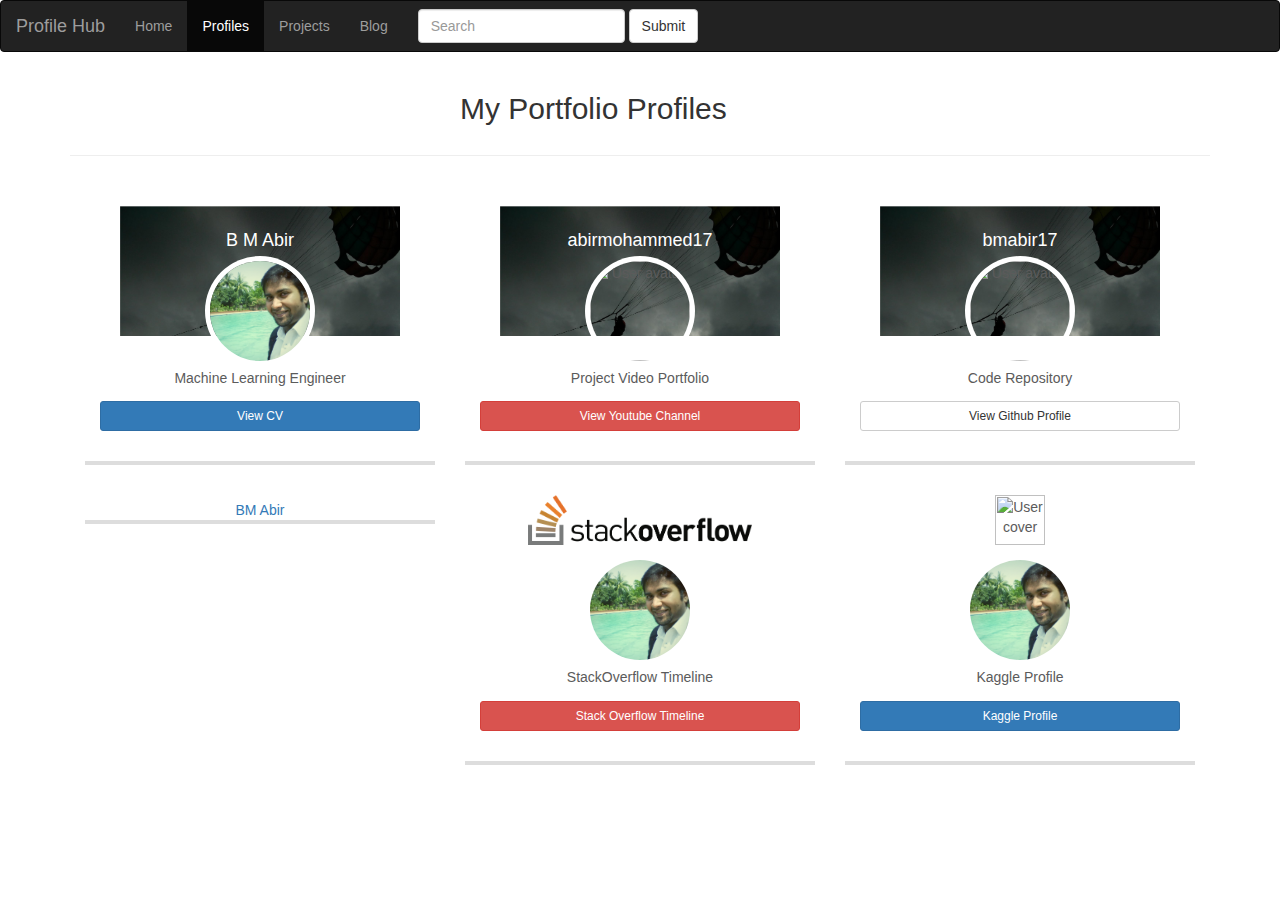
==== index.html @ ddd1d52f "Update index.html" ====
<html>
    <head>
        <link rel="stylesheet" type="text/css" href="avaterBox.css">
        <link href="https://maxcdn.bootstrapcdn.com/bootstrap/3.3.7/css/bootstrap.min.css" rel="stylesheet" integrity="sha384-BVYiiSIFeK1dGmJRAkycuHAHRg32OmUcww7on3RYdg4Va+PmSTsz/K68vbdEjh4u" crossorigin="anonymous">
        <script
          src="https://code.jquery.com/jquery-3.2.1.min.js"
          integrity="sha256-hwg4gsxgFZhOsEEamdOYGBf13FyQuiTwlAQgxVSNgt4="
          crossorigin="anonymous"></script>
        <script src="https://maxcdn.bootstrapcdn.com/bootstrap/3.3.7/js/bootstrap.min.js" integrity="sha384-Tc5IQib027qvyjSMfHjOMaLkfuWVxZxUPnCJA7l2mCWNIpG9mGCD8wGNIcPD7Txa" crossorigin="anonymous"></script>
        <script type="text/javascript" src="https://platform.linkedin.com/badges/js/profile.js" async defer></script>
    </head>
    <body>
        <nav class="navbar navbar-inverse">
          <div class="container-fluid">
            <div class="navbar-header">
              <a class="navbar-brand" href="#">Profile Hub</a>
            </div>
            <ul class="nav navbar-nav">
              <li><a href="/index.html">Home</a></li>
              <li class="active"><a href="/index.html">Profiles</a></li>
              <li><a href="/projects/index.html">Projects</a></li>
              <!-- <li><a href="http://cv.bdwebhub.com/tutorials">Tutorials</a></li> -->
              <li><a href="/blog/index.html">Blog</a></li>
            </ul>
            <form class="navbar-form navbar-left">
              <div class="form-group">
                <input type="text" class="form-control" placeholder="Search">
              </div>
              <button type="submit" class="btn btn-default">Submit</button>
            </form>
          </div>
        </nav>
        <div class="container bootstrap snippet">
            <div class="row">
                <div class="col-md-4">
                </div>
                <div class="col-md-4">
                    <h2>My Portfolio Profiles</h2>
                </div>
                <div class="col-md-4"> 
                </div>
            </div>
            <hr>
            <br>
            <div class="col-sm-4">
            	<!-- Begin user profile -->
            	<div class="box-info text-center user-profile-2">
            		<div class="header-cover">
            			<img src="people/abir/avater_background.jpg" height="161" widht="313" alt="User cover">
            		</div>
            		<div class="user-profile-inner">
            			<h4 class="white">B M Abir</h4>
            			<img src="people/abir/myPic.jpg" class="img-circle profile-avatar" alt="User avatar">
            			<h5>Machine Learning Engineer</h5>
            			<!-- User button -->
            			<div class="user-button">
            				<div class="row">
            					<div class="col-md-12">
            						<a type="button" href="people/abir/index.html" role="button" class="btn btn-primary btn-sm btn-block"><i class="fa fa-envelope"></i> View CV</a>
            					</div>
            				</div>
            			</div>
            		</div>
            	</div>
            </div> 
            <div class="col-sm-4">
            	<!-- Begin user profile -->
            	<div class="box-info text-center user-profile-2">
            		<div class="header-cover">
            			<img src="people/abir/avater_background.jpg" height="161" widht="313" alt="User cover">
            		</div>
            		<div class="user-profile-inner">
            			<h4 class="white">abirmohammed17</h4>
            			<img src="https://yt3.ggpht.com/a-/AAuE7mAYRxrsrxG1g3S0TOVea2o3afyVPXvSS82OmydqlIY=s88-c-k-c0xffffffff-no-rj-mo" class="img-circle profile-avatar" alt="User avatar">
            			<h5>Project Video Portfolio</h5>
            			<!-- User button -->
            			<div class="user-button">
            				<div class="row">
            					<div class="col-md-12">
            						<a type="button" href="https://www.youtube.com/c/abirmohammed17" role="button" class="btn btn-danger btn-sm btn-block"><i class="fa fa-envelope"></i> View Youtube Channel</a>
                                </div>
            				</div>
            			</div>
            		</div>
            	</div>
            </div> 
            <div class="col-sm-4">
            	<!-- Begin user profile -->
            	<div class="box-info text-center user-profile-2">
            		<div class="header-cover">
            			<img src="people/abir/avater_background.jpg" height="161" widht="313" alt="User cover">
            		</div>
            		<div class="user-profile-inner">
            			<h4 class="white">bmabir17</h4>
            			<img src="https://avatars0.githubusercontent.com/u/5344072?s=460&v=4" class="img-circle profile-avatar" alt="User avatar">
            			<h5>Code Repository</h5>
            			<!-- User button -->
            			<div class="user-button">
            				<div class="row">
            					<div class="col-md-12">
            						<a type="button" href="https://github.com/bmabir17" role="button" class="btn btn-default btn-sm btn-block"><i class="fa fa-envelope"></i> View Github Profile</a>
            					</div>
            				</div>
            			</div>
            		</div>
            	</div>
            </div>
            <div class="col-sm-4">
<!--                 <div style="border-bottom:4px solid #DDDDDD;padding-top: 10px;" class=" text-center LI-profile-badge"  data-version="v1" data-size="medium" data-locale="en_US" 
                     data-type="vertical" data-theme="light" data-vanity="bmabir17">
                    <a class="LI-simple-link" href='https://bd.linkedin.com/in/bmabir17?trk=profile-badge'>BM Abir</a>
                </div> -->
                <div style="border-bottom:4px solid #DDDDDD;padding-top: 15px;" class="text-center LI-profile-badge"  data-version="v1" data-size="large" data-locale="en_US" 
                     data-type="horizontal" data-theme="light" data-vanity="bmabir17">
                    <a class="LI-simple-link" href='https://bd.linkedin.com/in/bmabir17?trk=profile-badge'>BM Abir</a>
                </div>
            </div> 
            <div class="col-sm-4">
            	<div class="box-info text-center user-profile-2">
            		<div class="header-cover">
            			<img src="stack-overflow.png" height="50" widht="80" alt="User cover">
            		</div>
            		<div class="user-profile-inner">
            			<h4 class="white"></h4>
                        <br/>
                        <br/>
            			<img src="people/abir/myPic.jpg" class="img-circle profile-avatar" alt="User avatar">
            			<h5>StackOverflow Timeline</h5>
            			<div class="user-button">
            				<div class="row">
            					<div class="col-md-12">
            						<a type="button" href="https://stackoverflow.com/story/bmabir17" role="button" class="btn btn-danger btn-sm btn-block"><i class="fa fa-envelope"></i> Stack Overflow Timeline</a>
            					</div>
            				</div>
            			</div>
            		</div>
            	</div>
            </div> 
            <div class="col-sm-4">
            	<div class="box-info text-center user-profile-2">
            		<div class="header-cover">
            			<img src="https://www.kaggle.com/static/images/site-logo.png" height="50" widht="80" alt="User cover">
            		</div>
            		<div class="user-profile-inner">
            			<h4 class="white"></h4>
                        <br/>
                        <br/>
            			<img src="people/abir/myPic.jpg" class="img-circle profile-avatar" alt="User avatar">
            			<h5>Kaggle Profile</h5>
            			<div class="user-button">
            				<div class="row">
            					<div class="col-md-12">
            						<a type="button" href="https://www.kaggle.com/bmabir17" role="button" class="btn btn-primary btn-sm btn-block"><i class="fa fa-envelope"></i> Kaggle Profile </a>
            					</div>
            				</div>
            			</div>
            		</div>
            	</div>
            </div>   
        </div>
    </body>
</html>
---- avaterBox.css ----
body{
 background:#EEEEEE;    
}
.user-profile-2 {
    text-align: center;
    position: relative;
    margin-top:10px;
}

.box-info {
    position: relative;
    padding: 15px;
    background: #fff;
    color: #5b5b5b;
    margin-bottom: 20px;
    -webkit-transition: All 0.4s ease;
    -moz-transition: All 0.4s ease;
    -o-transition: All 0.4s ease;
    border-bottom:4px solid #DDDDDD;
}

.user-profile-2 .header-cover {
    position: absolute;
    left: 0;
    top: 0;
    right: 0;
    height: 130px;
    overflow: hidden;
    z-index: 1;
}

.user-profile-2 .user-profile-inner {
    z-index: 2;
    position: relative;
}

.user-profile-2 .user-profile-inner h4.white {
    color: #fff;
}

.user-profile-2 .user-profile-inner img.profile-avatar {
    box-shadow: 0 0 0 5px rgba(255,255,255,1);
    -moz-box-shadow: 0 0 0 5px rgba(255,255,255,1);
    -webkit-box-shadow: 0 0 0 5px rgba(255,255,255,1);
    border: none;
    width:100px;
    height:100px;
}

.user-button {
    margin: 15px 0;
}
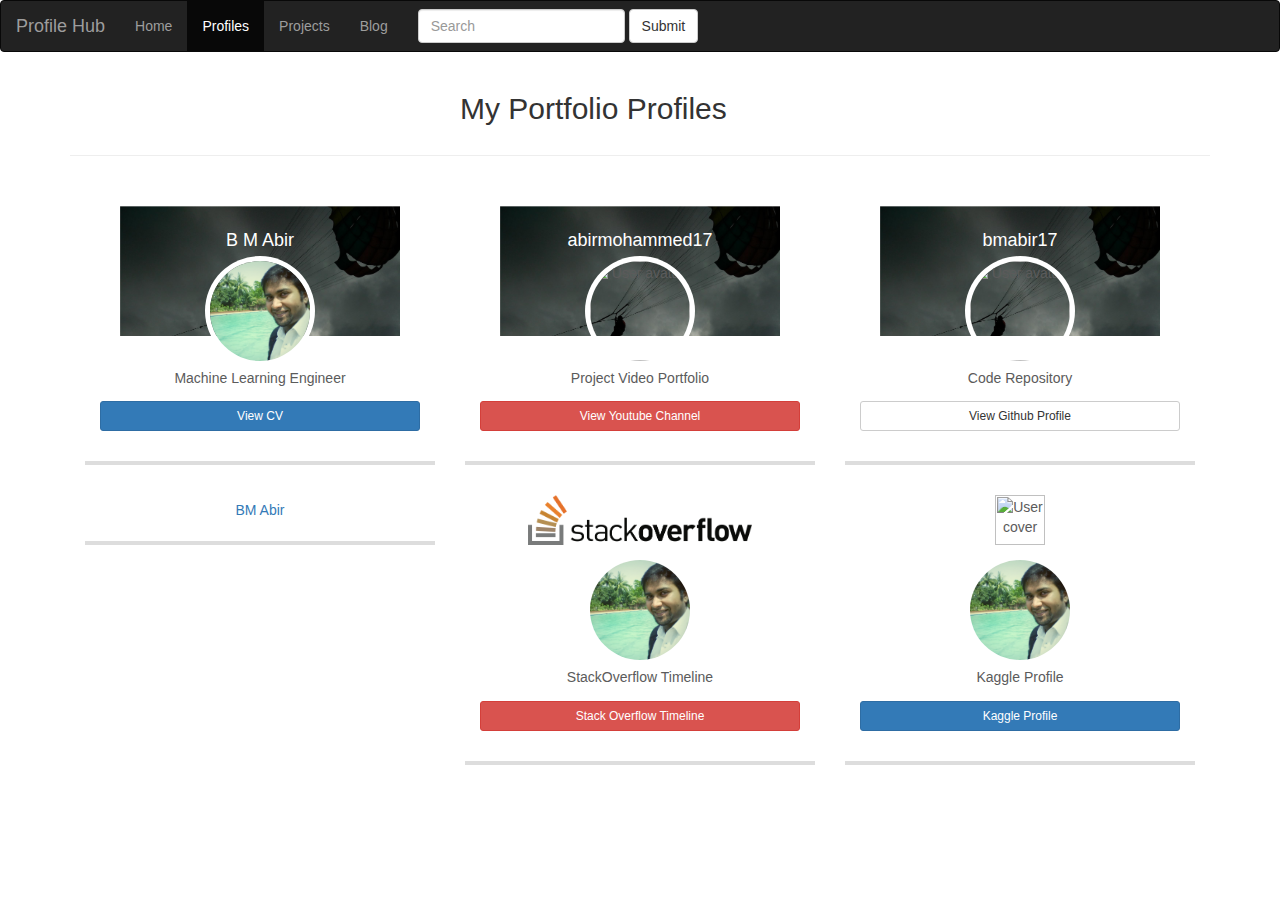
==== commit 1019118d: "Update index.html" ====
--- a/index.html
+++ b/index.html
@@ -110,7 +110,7 @@
                      data-type="vertical" data-theme="light" data-vanity="bmabir17">
                     <a class="LI-simple-link" href='https://bd.linkedin.com/in/bmabir17?trk=profile-badge'>BM Abir</a>
                 </div> -->
-                <div style="border-bottom:4px solid #DDDDDD;padding-top: 15px;" class="text-center LI-profile-badge"  data-version="v1" data-size="large" data-locale="en_US" 
+                <div style="border-bottom:4px solid #DDDDDD;padding-top: 15px;padding-bottom: 21px;" class="text-center LI-profile-badge"  data-version="v1" data-size="large" data-locale="en_US" 
                      data-type="horizontal" data-theme="light" data-vanity="bmabir17">
                     <a class="LI-simple-link" href='https://bd.linkedin.com/in/bmabir17?trk=profile-badge'>BM Abir</a>
                 </div>
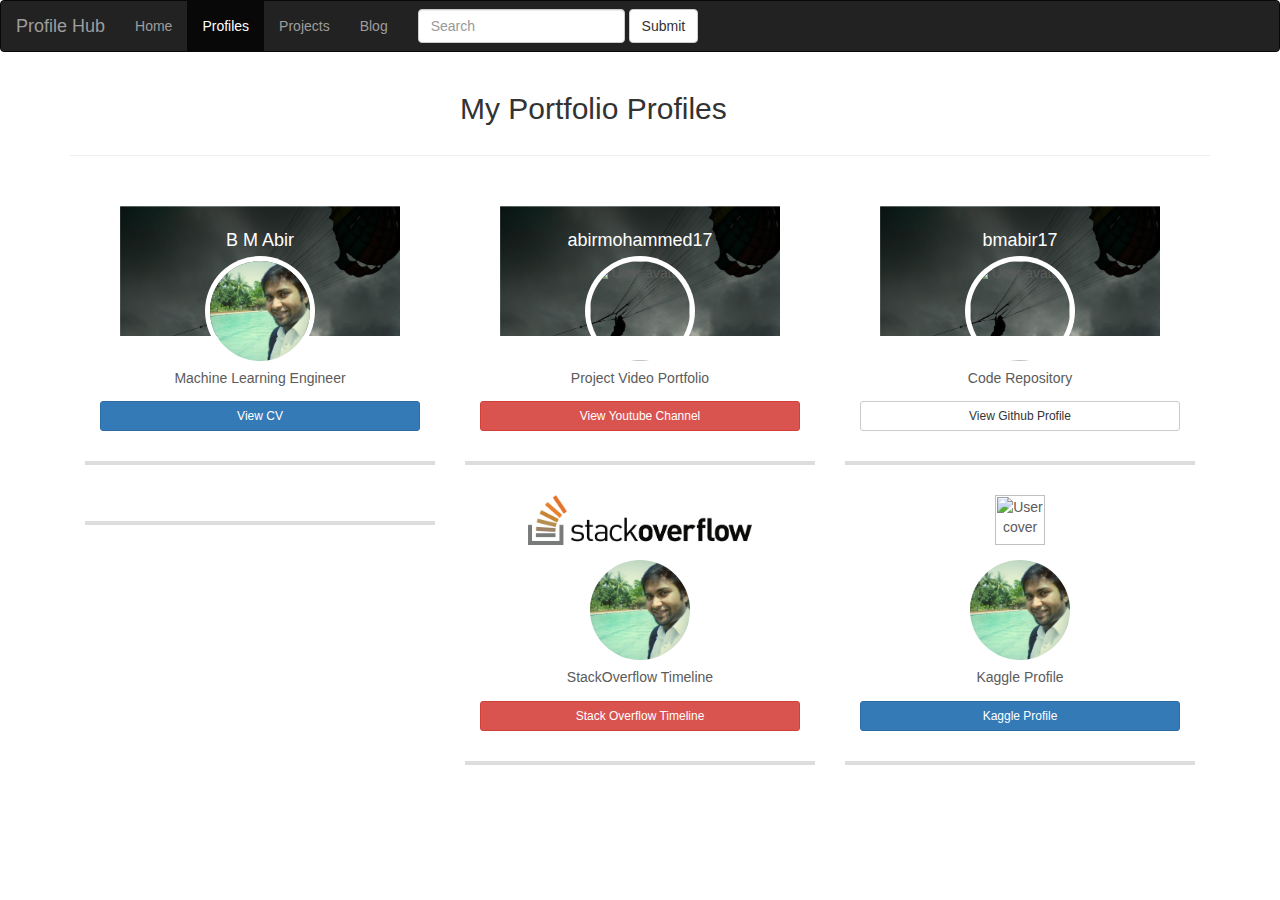
==== commit 4866773a: "linkedin profile update" ====
--- a/index.html
+++ b/index.html
@@ -112,7 +112,7 @@
                 </div> -->
                 <div style="border-bottom:4px solid #DDDDDD;padding-top: 15px;padding-bottom: 21px;" class="text-center LI-profile-badge"  data-version="v1" data-size="large" data-locale="en_US" 
                      data-type="horizontal" data-theme="light" data-vanity="bmabir17">
-                    <a class="LI-simple-link" href='https://bd.linkedin.com/in/bmabir17?trk=profile-badge'>BM Abir</a>
+                    <a class="LI-simple-link" href='https://bd.linkedin.com/in/bmabir17?trk=profile-badge'></a>
                 </div>
             </div> 
             <div class="col-sm-4">
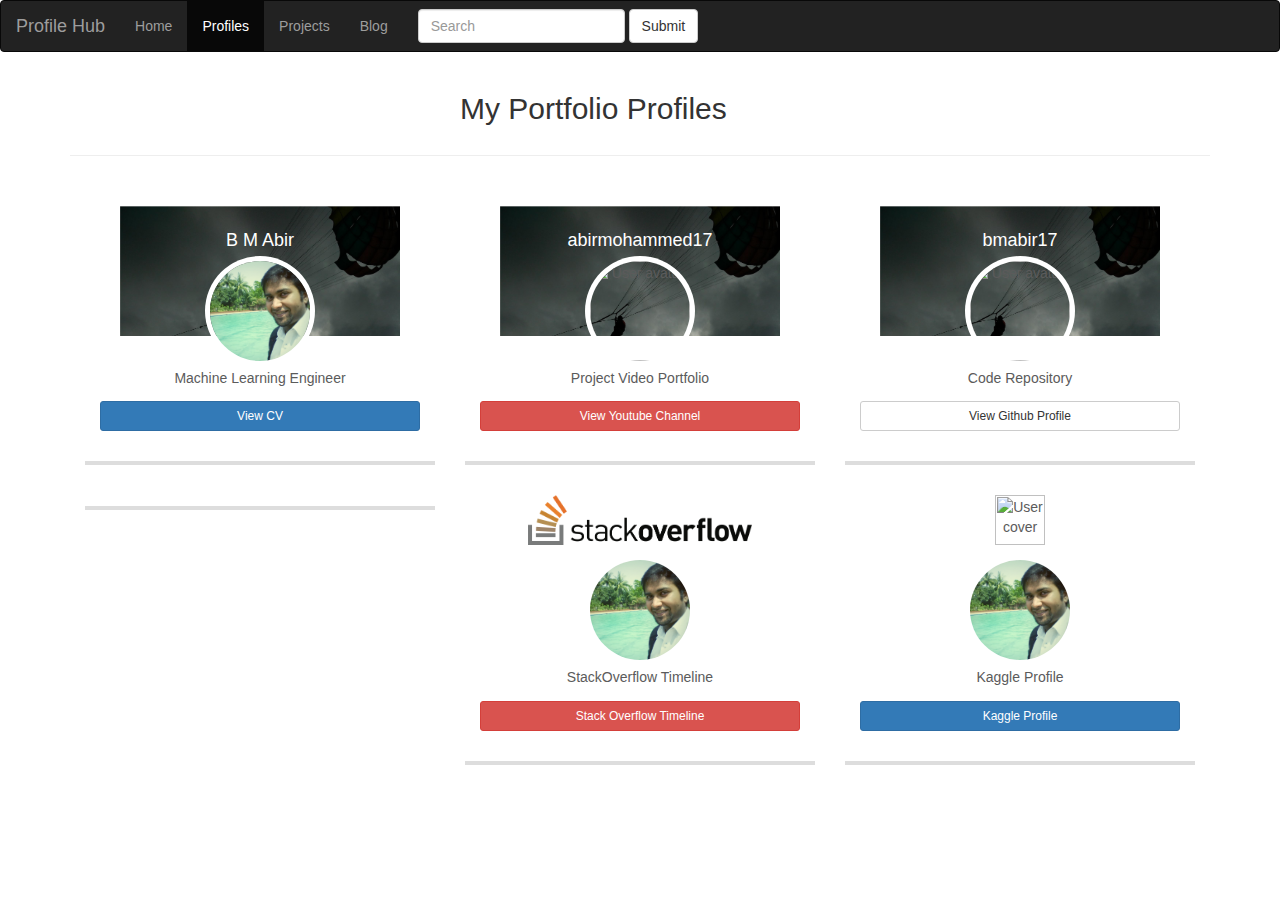
==== commit b155af5a: "style correction" ====
--- a/index.html
+++ b/index.html
@@ -56,7 +56,7 @@
             			<div class="user-button">
             				<div class="row">
             					<div class="col-md-12">
-            						<a type="button" href="people/abir/index.html" role="button" class="btn btn-primary btn-sm btn-block"><i class="fa fa-envelope"></i> View CV</a>
+            						<a type="button" href="people/abir/index.html" role="button" class="btn btn-primary btn-sm btn-block" style="color:#fff"><i class="fa fa-envelope"></i> View CV</a>
             					</div>
             				</div>
             			</div>
@@ -110,7 +110,7 @@
                      data-type="vertical" data-theme="light" data-vanity="bmabir17">
                     <a class="LI-simple-link" href='https://bd.linkedin.com/in/bmabir17?trk=profile-badge'>BM Abir</a>
                 </div> -->
-                <div style="border-bottom:4px solid #DDDDDD;padding-top: 15px;padding-bottom: 21px;" class="text-center LI-profile-badge"  data-version="v1" data-size="large" data-locale="en_US" 
+                <div style="border-bottom:4px solid #DDDDDD;padding-top: 0px;padding-bottom: 21px;" class="text-center LI-profile-badge"  data-version="v1" data-size="large" data-locale="en_US" 
                      data-type="horizontal" data-theme="light" data-vanity="bmabir17">
                     <a class="LI-simple-link" href='https://bd.linkedin.com/in/bmabir17?trk=profile-badge'></a>
                 </div>
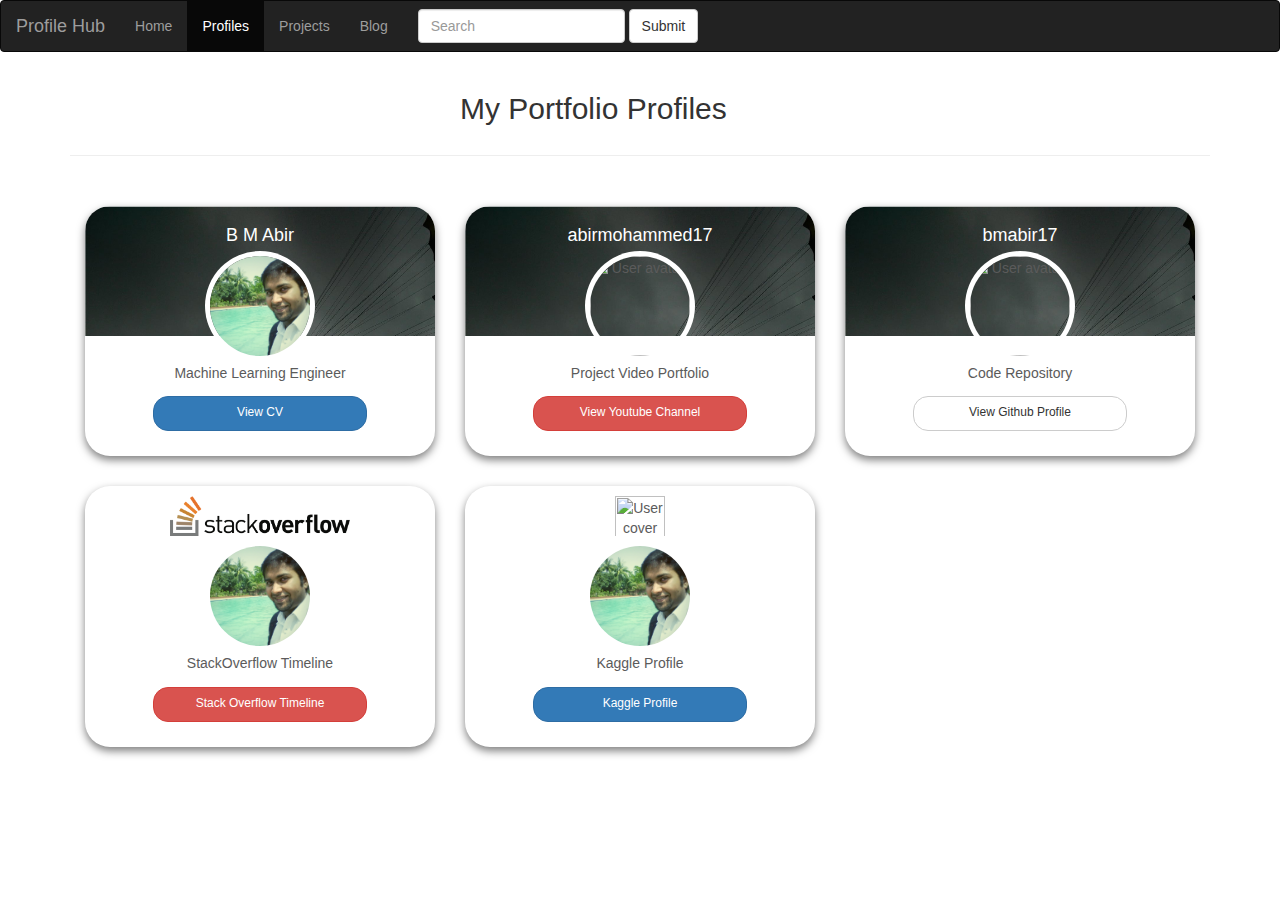
==== commit 4d6fda25: "hover shadow added , box rounded" ====
--- a/index.html
+++ b/index.html
@@ -46,7 +46,7 @@
             	<!-- Begin user profile -->
             	<div class="box-info text-center user-profile-2">
             		<div class="header-cover">
-            			<img src="people/abir/avater_background.jpg" height="161" widht="313" alt="User cover">
+            			<img src="people/abir/avater_background.jpg" height="200%" widht="50%" alt="User cover">
             		</div>
             		<div class="user-profile-inner">
             			<h4 class="white">B M Abir</h4>
@@ -55,8 +55,8 @@
             			<!-- User button -->
             			<div class="user-button">
             				<div class="row">
-            					<div class="col-md-12">
-            						<a type="button" href="people/abir/index.html" role="button" class="btn btn-primary btn-sm btn-block" style="color:#fff"><i class="fa fa-envelope"></i> View CV</a>
+            					<div class="col-md-12 ">
+            						<a  type="button" href="people/abir/index.html" role="button" class=" btn btn-primary  btn-circle btn-sm" style="color:#fff"><i class="fa fa-envelope"></i> View CV</a>
             					</div>
             				</div>
             			</div>
@@ -67,7 +67,7 @@
             	<!-- Begin user profile -->
             	<div class="box-info text-center user-profile-2">
             		<div class="header-cover">
-            			<img src="people/abir/avater_background.jpg" height="161" widht="313" alt="User cover">
+            			<img src="people/abir/avater_background.jpg" height="200%" widht="50%" alt="User cover">
             		</div>
             		<div class="user-profile-inner">
             			<h4 class="white">abirmohammed17</h4>
@@ -77,7 +77,7 @@
             			<div class="user-button">
             				<div class="row">
             					<div class="col-md-12">
-            						<a type="button" href="https://www.youtube.com/c/abirmohammed17" role="button" class="btn btn-danger btn-sm btn-block"><i class="fa fa-envelope"></i> View Youtube Channel</a>
+            						<a type="button" href="https://www.youtube.com/c/abirmohammed17" role="button" class="btn btn-danger btn-circle btn-sm"><i class="fa fa-envelope"></i> View Youtube Channel</a>
                                 </div>
             				</div>
             			</div>
@@ -88,7 +88,7 @@
             	<!-- Begin user profile -->
             	<div class="box-info text-center user-profile-2">
             		<div class="header-cover">
-            			<img src="people/abir/avater_background.jpg" height="161" widht="313" alt="User cover">
+            			<img src="people/abir/avater_background.jpg" height="200%" widht="50%" alt="User cover">
             		</div>
             		<div class="user-profile-inner">
             			<h4 class="white">bmabir17</h4>
@@ -98,27 +98,18 @@
             			<div class="user-button">
             				<div class="row">
             					<div class="col-md-12">
-            						<a type="button" href="https://github.com/bmabir17" role="button" class="btn btn-default btn-sm btn-block"><i class="fa fa-envelope"></i> View Github Profile</a>
+            						<a type="button" href="https://github.com/bmabir17" role="button" class="btn btn-default btn-circle btn-sm"><i class="fa fa-envelope"></i> View Github Profile</a>
             					</div>
             				</div>
             			</div>
             		</div>
             	</div>
             </div>
-            <div class="col-sm-4">
-<!--                 <div style="border-bottom:4px solid #DDDDDD;padding-top: 10px;" class=" text-center LI-profile-badge"  data-version="v1" data-size="medium" data-locale="en_US" 
-                     data-type="vertical" data-theme="light" data-vanity="bmabir17">
-                    <a class="LI-simple-link" href='https://bd.linkedin.com/in/bmabir17?trk=profile-badge'>BM Abir</a>
-                </div> -->
-                <div style="border-bottom:4px solid #DDDDDD;padding-top: 0px;padding-bottom: 21px;" class="text-center LI-profile-badge"  data-version="v1" data-size="large" data-locale="en_US" 
-                     data-type="horizontal" data-theme="light" data-vanity="bmabir17">
-                    <a class="LI-simple-link" href='https://bd.linkedin.com/in/bmabir17?trk=profile-badge'></a>
-                </div>
-            </div> 
+            
             <div class="col-sm-4">
             	<div class="box-info text-center user-profile-2">
             		<div class="header-cover">
-            			<img src="stack-overflow.png" height="50" widht="80" alt="User cover">
+            			<img src="stack-overflow.png" style="padding-top:10px" height="50" widht="80" alt="User cover">
             		</div>
             		<div class="user-profile-inner">
             			<h4 class="white"></h4>
@@ -129,7 +120,7 @@
             			<div class="user-button">
             				<div class="row">
             					<div class="col-md-12">
-            						<a type="button" href="https://stackoverflow.com/story/bmabir17" role="button" class="btn btn-danger btn-sm btn-block"><i class="fa fa-envelope"></i> Stack Overflow Timeline</a>
+            						<a type="button" href="https://stackoverflow.com/story/bmabir17" role="button" class="btn btn-danger btn-circle btn-sm"><i class="fa fa-envelope"></i> Stack Overflow Timeline</a>
             					</div>
             				</div>
             			</div>
@@ -139,7 +130,7 @@
             <div class="col-sm-4">
             	<div class="box-info text-center user-profile-2">
             		<div class="header-cover">
-            			<img src="https://www.kaggle.com/static/images/site-logo.png" height="50" widht="80" alt="User cover">
+            			<img src="https://www.kaggle.com/static/images/site-logo.png" style="padding-top:10px" height="50" widht="80" alt="User cover">
             		</div>
             		<div class="user-profile-inner">
             			<h4 class="white"></h4>
@@ -150,13 +141,23 @@
             			<div class="user-button">
             				<div class="row">
             					<div class="col-md-12">
-            						<a type="button" href="https://www.kaggle.com/bmabir17" role="button" class="btn btn-primary btn-sm btn-block"><i class="fa fa-envelope"></i> Kaggle Profile </a>
+            						<a type="button" href="https://www.kaggle.com/bmabir17" role="button" class="btn btn-primary btn-circle btn-sm"><i class="fa fa-envelope"></i> Kaggle Profile </a>
             					</div>
             				</div>
             			</div>
             		</div>
             	</div>
-            </div>   
+            </div>
+			<div class="col-sm-4" style="margin:auto;">
+				<!--                 <div style="border-bottom:4px solid #DDDDDD;padding-top: 10px;" class=" text-center LI-profile-badge"  data-version="v1" data-size="medium" data-locale="en_US" 
+									 data-type="vertical" data-theme="light" data-vanity="bmabir17">
+									<a class="LI-simple-link" href='https://bd.linkedin.com/in/bmabir17?trk=profile-badge'>BM Abir</a>
+								</div> -->
+				<div style="padding-top: 5px;padding-bottom: 21px;" class="text-center LI-profile-badge"  data-version="v1" data-size="large" data-locale="en_US" 
+						data-type="horizontal" data-theme="light" data-vanity="bmabir17">
+					<a class="LI-simple-link" href='https://bd.linkedin.com/in/bmabir17?trk=profile-badge'></a>
+				</div>
+			</div>    
         </div>
     </body>
 </html>
--- a/avaterBox.css
+++ b/avaterBox.css
@@ -9,14 +9,18 @@
 
 .box-info {
     position: relative;
-    padding: 15px;
+    padding: 10px;
     background: #fff;
     color: #5b5b5b;
     margin-bottom: 20px;
     -webkit-transition: All 0.4s ease;
     -moz-transition: All 0.4s ease;
     -o-transition: All 0.4s ease;
-    border-bottom:4px solid #DDDDDD;
+    box-shadow: 0 4px 8px 0 rgba(0,0,0,0.5);
+    border-radius: 25px;
+}
+.box-info:hover{
+    box-shadow: 0 8px 16px 0 rgba(0,0,0,0.7);
 }
 
 .user-profile-2 .header-cover {
@@ -27,6 +31,8 @@
     height: 130px;
     overflow: hidden;
     z-index: 1;
+    border-top-left-radius: 25px;
+    border-top-right-radius: 25px;
 }
 
 .user-profile-2 .user-profile-inner {
@@ -49,4 +55,13 @@
 
 .user-button {
     margin: 15px 0;
+}
+
+.btn-circle.btn-sm {
+    width: 65%;
+    height: 35px;
+    padding: 6px 0px;
+    border-radius: 15px;
+    font-size: 12px;
+    text-align: center;
 }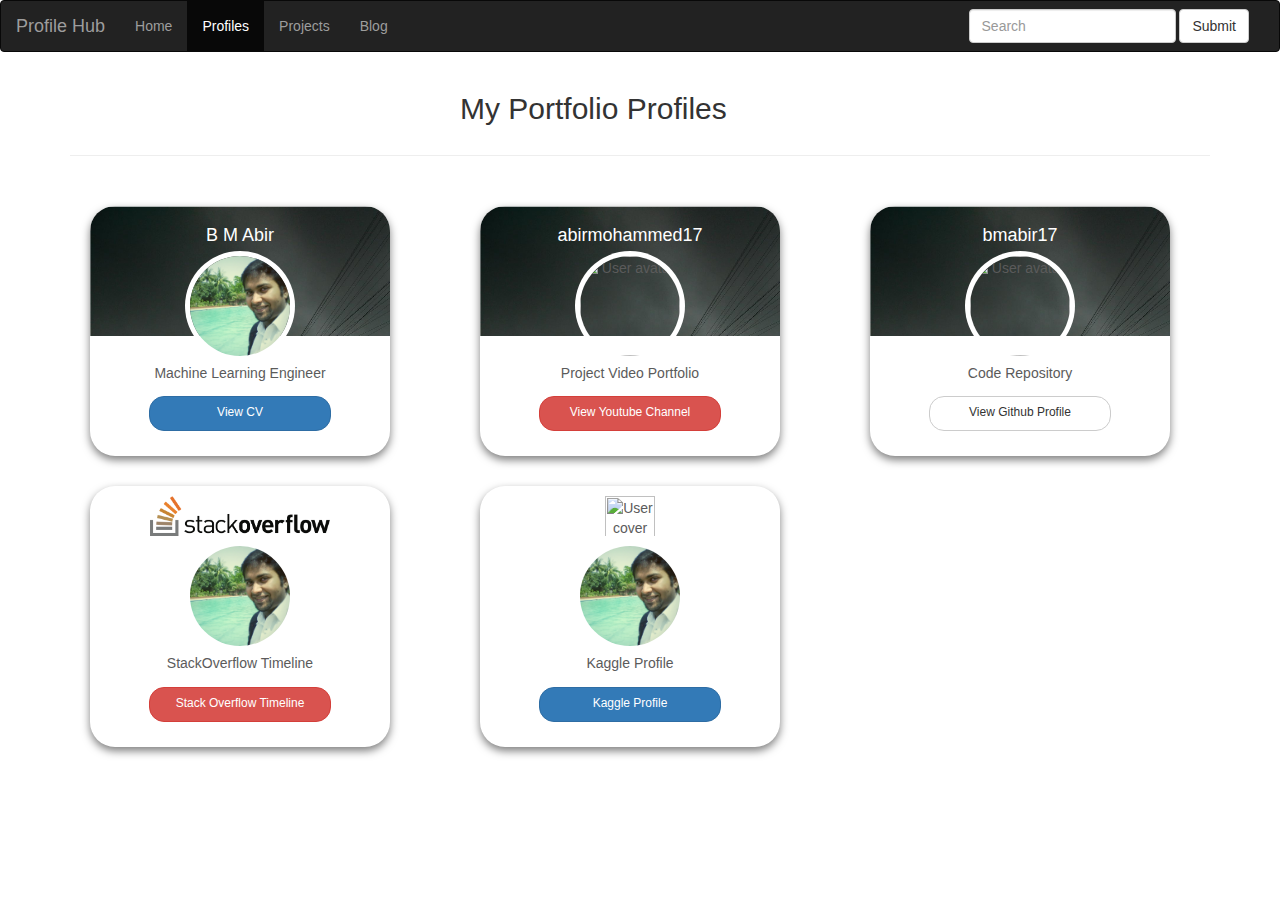
==== commit 8f1add6e: "Mobile View optimization" ====
--- a/index.html
+++ b/index.html
@@ -1,34 +1,49 @@
 <html>
     <head>
-        <link rel="stylesheet" type="text/css" href="avaterBox.css">
+		<link rel="stylesheet" type="text/css" href="avaterBox.css">
         <link href="https://maxcdn.bootstrapcdn.com/bootstrap/3.3.7/css/bootstrap.min.css" rel="stylesheet" integrity="sha384-BVYiiSIFeK1dGmJRAkycuHAHRg32OmUcww7on3RYdg4Va+PmSTsz/K68vbdEjh4u" crossorigin="anonymous">
-        <script
+        <!-- Optional theme -->
+    	<link rel="stylesheet" href="https://maxcdn.bootstrapcdn.com/bootstrap/3.3.7/css/bootstrap-theme.min.css" integrity="sha384-rHyoN1iRsVXV4nD0JutlnGaslCJuC7uwjduW9SVrLvRYooPp2bWYgmgJQIXwl/Sp" crossorigin="anonymous">
+		<script src="https://ajax.googleapis.com/ajax/libs/jquery/3.1.1/jquery.min.js"></script>
+		<!-- Latest compiled and minified JavaScript -->
+		<script src="https://maxcdn.bootstrapcdn.com/bootstrap/3.3.7/js/bootstrap.min.js" integrity="sha384-Tc5IQib027qvyjSMfHjOMaLkfuWVxZxUPnCJA7l2mCWNIpG9mGCD8wGNIcPD7Txa" crossorigin="anonymous"></script>
+
+		<!-- <script
           src="https://code.jquery.com/jquery-3.2.1.min.js"
           integrity="sha256-hwg4gsxgFZhOsEEamdOYGBf13FyQuiTwlAQgxVSNgt4="
           crossorigin="anonymous"></script>
-        <script src="https://maxcdn.bootstrapcdn.com/bootstrap/3.3.7/js/bootstrap.min.js" integrity="sha384-Tc5IQib027qvyjSMfHjOMaLkfuWVxZxUPnCJA7l2mCWNIpG9mGCD8wGNIcPD7Txa" crossorigin="anonymous"></script>
+		-->
         <script type="text/javascript" src="https://platform.linkedin.com/badges/js/profile.js" async defer></script>
-    </head>
+
+	</head>
     <body>
         <nav class="navbar navbar-inverse">
-          <div class="container-fluid">
-            <div class="navbar-header">
-              <a class="navbar-brand" href="#">Profile Hub</a>
-            </div>
-            <ul class="nav navbar-nav">
-              <li><a href="/index.html">Home</a></li>
-              <li class="active"><a href="/index.html">Profiles</a></li>
-              <li><a href="/projects/index.html">Projects</a></li>
-              <!-- <li><a href="http://cv.bdwebhub.com/tutorials">Tutorials</a></li> -->
-              <li><a href="/blog/index.html">Blog</a></li>
-            </ul>
-            <form class="navbar-form navbar-left">
-              <div class="form-group">
-                <input type="text" class="form-control" placeholder="Search">
-              </div>
-              <button type="submit" class="btn btn-default">Submit</button>
-            </form>
-          </div>
+			<div class="container-fluid">
+				<div class="navbar-header">
+					<button type="button" class="navbar-toggle collapsed" data-toggle="collapse" data-target="#bs-example-navbar-collapse-1" aria-expanded="false">
+						<span class="sr-only">Toggle navigation</span>
+						<!-- <span class="icon-bar"></span>
+						<span class="icon-bar"></span>
+						<span class="icon-bar"></span> -->
+					  </button>
+					<a class="navbar-brand" href="#">Profile Hub</a>
+				</div>
+				<div class="collapse navbar-collapse" id="bs-example-navbar-collapse-1">
+					<ul class="nav navbar-nav">
+						<li><a href="/index.html">Home</a></li>
+						<li class="active"><a href="/index.html">Profiles</a></li>
+						<li><a href="/projects/index.html">Projects</a></li>
+						<!-- <li><a href="http://cv.bdwebhub.com/tutorials">Tutorials</a></li> -->
+						<li><a href="/blog/index.html">Blog</a></li>
+					</ul>
+					<form class="navbar-form navbar-right">
+						<div class="form-group">
+							<input type="text" class="form-control" placeholder="Search">
+						</div>
+						<button type="submit" class="btn btn-default">Submit</button>
+					</form>
+				</div>
+			</div>
         </nav>
         <div class="container bootstrap snippet">
             <div class="row">
@@ -42,120 +57,123 @@
             </div>
             <hr>
             <br>
-            <div class="col-sm-4">
-            	<!-- Begin user profile -->
-            	<div class="box-info text-center user-profile-2">
-            		<div class="header-cover">
-            			<img src="people/abir/avater_background.jpg" height="200%" widht="50%" alt="User cover">
-            		</div>
-            		<div class="user-profile-inner">
-            			<h4 class="white">B M Abir</h4>
-            			<img src="people/abir/myPic.jpg" class="img-circle profile-avatar" alt="User avatar">
-            			<h5>Machine Learning Engineer</h5>
-            			<!-- User button -->
-            			<div class="user-button">
-            				<div class="row">
-            					<div class="col-md-12 ">
-            						<a  type="button" href="people/abir/index.html" role="button" class=" btn btn-primary  btn-circle btn-sm" style="color:#fff"><i class="fa fa-envelope"></i> View CV</a>
-            					</div>
-            				</div>
-            			</div>
-            		</div>
-            	</div>
-            </div> 
-            <div class="col-sm-4">
-            	<!-- Begin user profile -->
-            	<div class="box-info text-center user-profile-2">
-            		<div class="header-cover">
-            			<img src="people/abir/avater_background.jpg" height="200%" widht="50%" alt="User cover">
-            		</div>
-            		<div class="user-profile-inner">
-            			<h4 class="white">abirmohammed17</h4>
-            			<img src="https://yt3.ggpht.com/a-/AAuE7mAYRxrsrxG1g3S0TOVea2o3afyVPXvSS82OmydqlIY=s88-c-k-c0xffffffff-no-rj-mo" class="img-circle profile-avatar" alt="User avatar">
-            			<h5>Project Video Portfolio</h5>
-            			<!-- User button -->
-            			<div class="user-button">
-            				<div class="row">
-            					<div class="col-md-12">
-            						<a type="button" href="https://www.youtube.com/c/abirmohammed17" role="button" class="btn btn-danger btn-circle btn-sm"><i class="fa fa-envelope"></i> View Youtube Channel</a>
-                                </div>
-            				</div>
-            			</div>
-            		</div>
-            	</div>
-            </div> 
-            <div class="col-sm-4">
-            	<!-- Begin user profile -->
-            	<div class="box-info text-center user-profile-2">
-            		<div class="header-cover">
-            			<img src="people/abir/avater_background.jpg" height="200%" widht="50%" alt="User cover">
-            		</div>
-            		<div class="user-profile-inner">
-            			<h4 class="white">bmabir17</h4>
-            			<img src="https://avatars0.githubusercontent.com/u/5344072?s=460&v=4" class="img-circle profile-avatar" alt="User avatar">
-            			<h5>Code Repository</h5>
-            			<!-- User button -->
-            			<div class="user-button">
-            				<div class="row">
-            					<div class="col-md-12">
-            						<a type="button" href="https://github.com/bmabir17" role="button" class="btn btn-default btn-circle btn-sm"><i class="fa fa-envelope"></i> View Github Profile</a>
-            					</div>
-            				</div>
-            			</div>
-            		</div>
-            	</div>
-            </div>
-            
-            <div class="col-sm-4">
-            	<div class="box-info text-center user-profile-2">
-            		<div class="header-cover">
-            			<img src="stack-overflow.png" style="padding-top:10px" height="50" widht="80" alt="User cover">
-            		</div>
-            		<div class="user-profile-inner">
-            			<h4 class="white"></h4>
-                        <br/>
-                        <br/>
-            			<img src="people/abir/myPic.jpg" class="img-circle profile-avatar" alt="User avatar">
-            			<h5>StackOverflow Timeline</h5>
-            			<div class="user-button">
-            				<div class="row">
-            					<div class="col-md-12">
-            						<a type="button" href="https://stackoverflow.com/story/bmabir17" role="button" class="btn btn-danger btn-circle btn-sm"><i class="fa fa-envelope"></i> Stack Overflow Timeline</a>
-            					</div>
-            				</div>
-            			</div>
-            		</div>
-            	</div>
-            </div> 
-            <div class="col-sm-4">
-            	<div class="box-info text-center user-profile-2">
-            		<div class="header-cover">
-            			<img src="https://www.kaggle.com/static/images/site-logo.png" style="padding-top:10px" height="50" widht="80" alt="User cover">
-            		</div>
-            		<div class="user-profile-inner">
-            			<h4 class="white"></h4>
-                        <br/>
-                        <br/>
-            			<img src="people/abir/myPic.jpg" class="img-circle profile-avatar" alt="User avatar">
-            			<h5>Kaggle Profile</h5>
-            			<div class="user-button">
-            				<div class="row">
-            					<div class="col-md-12">
-            						<a type="button" href="https://www.kaggle.com/bmabir17" role="button" class="btn btn-primary btn-circle btn-sm"><i class="fa fa-envelope"></i> Kaggle Profile </a>
-            					</div>
-            				</div>
-            			</div>
-            		</div>
-            	</div>
-            </div>
-			<div class="col-sm-4" style="margin:auto;">
-				<!--                 <div style="border-bottom:4px solid #DDDDDD;padding-top: 10px;" class=" text-center LI-profile-badge"  data-version="v1" data-size="medium" data-locale="en_US" 
-									 data-type="vertical" data-theme="light" data-vanity="bmabir17">
-									<a class="LI-simple-link" href='https://bd.linkedin.com/in/bmabir17?trk=profile-badge'>BM Abir</a>
-								</div> -->
-				<div style="padding-top: 5px;padding-bottom: 21px;" class="text-center LI-profile-badge"  data-version="v1" data-size="large" data-locale="en_US" 
-						data-type="horizontal" data-theme="light" data-vanity="bmabir17">
-					<a class="LI-simple-link" href='https://bd.linkedin.com/in/bmabir17?trk=profile-badge'></a>
+			<div class="row">
+				<div class="col-md-4 ">
+					<!-- Begin user profile -->
+					<div class="text-center box-info user-profile-2">
+						<div class="header-cover">
+							<img src="people/abir/avater_background.jpg" height="200%" widht="50%" alt="User cover">
+						</div>
+						<div class="user-profile-inner">
+							<h4 class="white">B M Abir</h4>
+							<img src="people/abir/myPic.jpg" class="img-circle profile-avatar" alt="User avatar">
+							<h5>Machine Learning Engineer</h5>
+							<!-- User button -->
+							<div class="user-button">
+								<div class="row">
+									<div class="col-md-12 ">
+										<a  type="button" href="people/abir/index.html" role="button" class=" btn btn-primary  btn-circle btn-sm" style="color:#fff"><i class="fa fa-envelope"></i> View CV</a>
+									</div>
+								</div>
+							</div>
+						</div>
+					</div>
+				</div> 
+				<div class="col-md-4">
+					<!-- Begin user profile -->
+					<div class="box-info text-center user-profile-2">
+						<div class="header-cover">
+							<img src="people/abir/avater_background.jpg" height="200%" widht="50%" alt="User cover">
+						</div>
+						<div class="user-profile-inner">
+							<h4 class="white">abirmohammed17</h4>
+							<img src="https://yt3.ggpht.com/a-/AAuE7mAYRxrsrxG1g3S0TOVea2o3afyVPXvSS82OmydqlIY=s88-c-k-c0xffffffff-no-rj-mo" class="img-circle profile-avatar" alt="User avatar">
+							<h5>Project Video Portfolio</h5>
+							<!-- User button -->
+							<div class="user-button">
+								<div class="row">
+									<div class="col-md-12">
+										<a type="button" href="https://www.youtube.com/c/abirmohammed17" role="button" class="btn btn-danger btn-circle btn-sm" style="color:#fff"><i class="fa fa-envelope"></i> View Youtube Channel</a>
+									</div>
+								</div>
+							</div>
+						</div>
+					</div>
+				</div> 
+				<div class="col-md-4">
+					<!-- Begin user profile -->
+					<div class="box-info text-center user-profile-2">
+						<div class="header-cover">
+							<img src="people/abir/avater_background.jpg" height="200%" widht="50%" alt="User cover">
+						</div>
+						<div class="user-profile-inner">
+							<h4 class="white">bmabir17</h4>
+							<img src="https://avatars0.githubusercontent.com/u/5344072?s=460&v=4" class="img-circle profile-avatar" alt="User avatar">
+							<h5>Code Repository</h5>
+							<!-- User button -->
+							<div class="user-button">
+								<div class="row">
+									<div class="col-md-12">
+										<a type="button" href="https://github.com/bmabir17" role="button" class="btn btn-default btn-circle btn-sm"><i class="fa fa-envelope"></i> View Github Profile</a>
+									</div>
+								</div>
+							</div>
+						</div>
+					</div>
+				</div>
+			</div>
+			<div class="row">
+				<div class="col-md-4">
+					<div class="box-info text-center user-profile-2">
+						<div class="header-cover">
+							<img src="stack-overflow.png" style="padding-top:10px" height="50" widht="80" alt="User cover">
+						</div>
+						<div class="user-profile-inner">
+							<h4 class="white"></h4>
+							<br/>
+							<br/>
+							<img src="people/abir/myPic.jpg" class="img-circle profile-avatar" alt="User avatar">
+							<h5>StackOverflow Timeline</h5>
+							<div class="user-button">
+								<div class="row">
+									<div class="col-md-12">
+										<a type="button" href="https://stackoverflow.com/story/bmabir17" role="button" class="btn btn-danger btn-circle btn-sm" style="color:#fff"><i class="fa fa-envelope"></i> Stack Overflow Timeline</a>
+									</div>
+								</div>
+							</div>
+						</div>
+					</div>
+				</div> 
+				<div class="col-md-4">
+					<div class="box-info text-center user-profile-2">
+						<div class="header-cover">
+							<img src="https://www.kaggle.com/static/images/site-logo.png" style="padding-top:10px" height="50" widht="80" alt="User cover">
+						</div>
+						<div class="user-profile-inner">
+							<h4 class="white"></h4>
+							<br/>
+							<br/>
+							<img src="people/abir/myPic.jpg" class="img-circle profile-avatar" alt="User avatar">
+							<h5>Kaggle Profile</h5>
+							<div class="user-button">
+								<div class="row">
+									<div class="col-md-12">
+										<a type="button" href="https://www.kaggle.com/bmabir17" role="button" class="btn btn-primary btn-circle btn-sm" style="color:#fff"><i class="fa fa-envelope"></i> Kaggle Profile </a>
+									</div>
+								</div>
+							</div>
+						</div>
+					</div>
+				</div>
+				<div class="col-md-4" style="margin:auto;">
+					<!--                 <div style="border-bottom:4px solid #DDDDDD;padding-top: 10px;" class=" text-center LI-profile-badge"  data-version="v1" data-size="medium" data-locale="en_US" 
+										data-type="vertical" data-theme="light" data-vanity="bmabir17">
+										<a class="LI-simple-link" href='https://bd.linkedin.com/in/bmabir17?trk=profile-badge'>BM Abir</a>
+									</div> -->
+					<div style="padding-top: 5px;padding-bottom: 21px;" class="text-center LI-profile-badge"  data-version="v1" data-size="large" data-locale="en_US" 
+							data-type="horizontal" data-theme="light" data-vanity="bmabir17">
+						<a class="LI-simple-link" href='https://bd.linkedin.com/in/bmabir17?trk=profile-badge'></a>
+					</div>
 				</div>
 			</div>    
         </div>
--- a/avaterBox.css
+++ b/avaterBox.css
@@ -3,8 +3,10 @@
 }
 .user-profile-2 {
     text-align: center;
-    position: relative;
+    /* position: relative; */
     margin-top:10px;
+    margin-left:20px;
+    height: auto;
 }
 
 .box-info {
@@ -18,6 +20,7 @@
     -o-transition: All 0.4s ease;
     box-shadow: 0 4px 8px 0 rgba(0,0,0,0.5);
     border-radius: 25px;
+    width: 300px;
 }
 .box-info:hover{
     box-shadow: 0 8px 16px 0 rgba(0,0,0,0.7);
@@ -64,4 +67,64 @@
     border-radius: 15px;
     font-size: 12px;
     text-align: center;
-}+}
+
+
+
+/* On screens that are 992px or less, set the background color to blue */
+@media screen and (max-width: 992px) {
+    
+    .box-info {
+        width: 600px;
+        margin-left: 10%;
+    }
+    .LI-profile-badge{
+        margin-left: 27%;
+    }
+    .user-profile-2 {
+        height: 350px;
+    }
+    .user-profile-2 .user-profile-inner h4.white {
+        font-size:xx-large;
+    }
+    .user-profile-2 .user-profile-inner h5 {
+        font-size:xx-large;
+    }
+    .user-profile-2 .header-cover img{
+        width: 100%;
+        height: auto;
+    }
+    .user-profile-2 .user-profile-inner img.profile-avatar{
+        width: 150px;
+        height: auto;
+    }
+    .user-button{
+        padding-top:10px;
+        padding-bottom:10px;
+    }
+    .user-button .row .col-md-12 a {
+        font-size: x-large;
+        height: 55px;
+        width: 350px;
+    }
+}
+  
+  /* On screens that are 600px or less, set the background color to olive */
+/* @media screen and (max-width: 600px) {
+    
+    .box-info {
+        width: 600px;
+        margin-left: 20px;
+    }
+    .user-profile-2 {
+        height: 400px;
+    }
+    .user-profile-2 .user-profile-inner h5 {
+        font-size: xx-large;
+    }
+    .user-button .row .col-md-12 a  {
+        font-size: x-large;
+        height: 55px;
+    }
+
+} */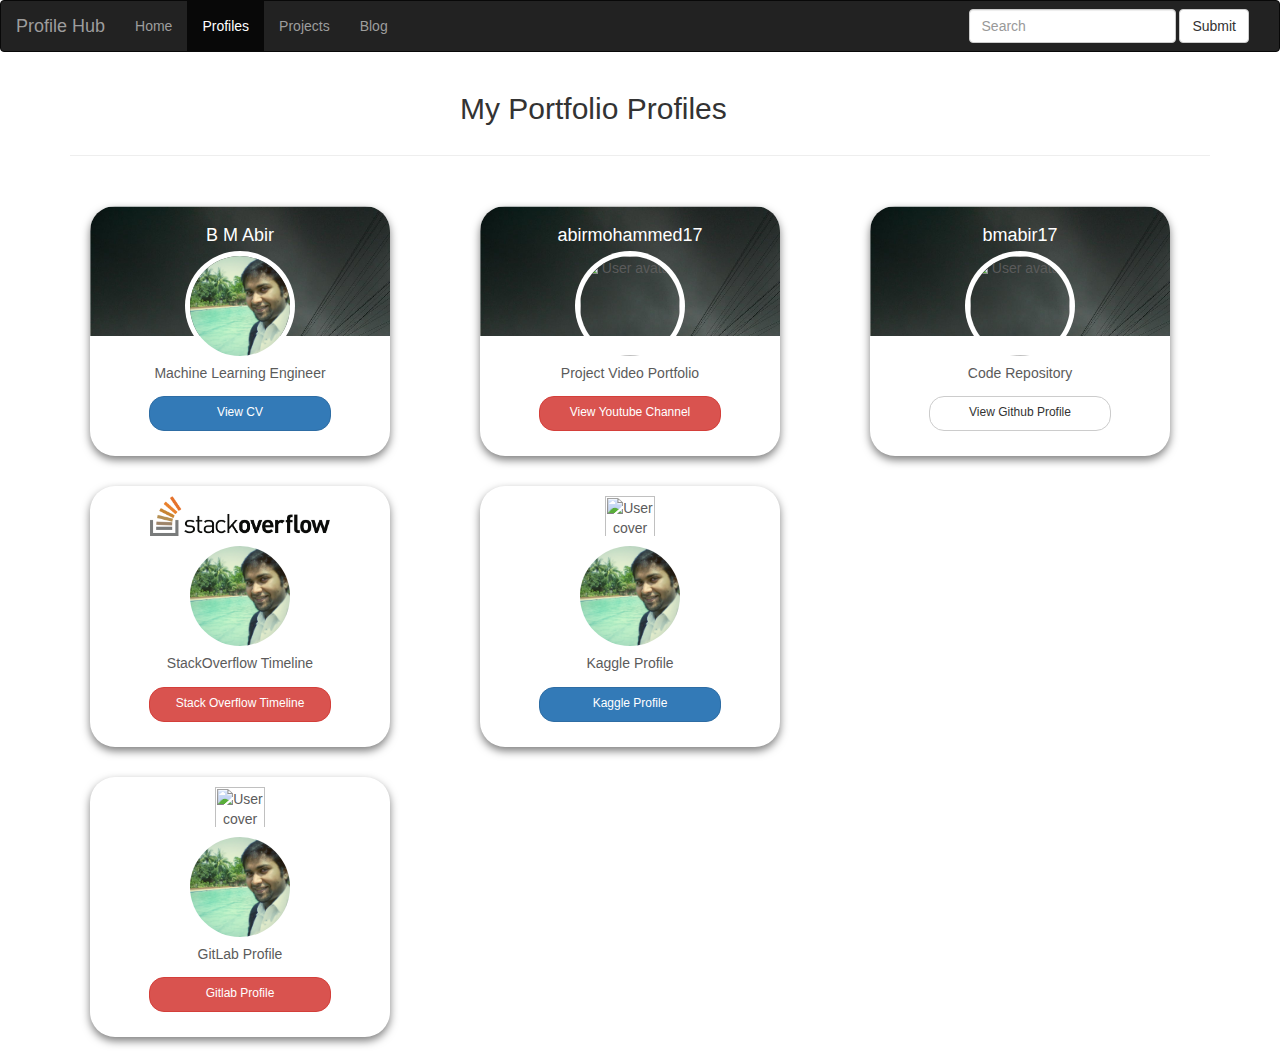
==== commit dbe74cb5: "Update index.html" ====
--- a/index.html
+++ b/index.html
@@ -175,7 +175,31 @@
 						<a class="LI-simple-link" href='https://bd.linkedin.com/in/bmabir17?trk=profile-badge'></a>
 					</div>
 				</div>
-			</div>    
+				
+			</div>
+			<div class="row">
+				<div class="col-md-4">
+					<div class="box-info text-center user-profile-2">
+						<div class="header-cover">
+							<img src="gitlab.png" style="padding-top:10px" height="50" widht="80" alt="User cover">
+						</div>
+						<div class="user-profile-inner">
+							<h4 class="white"></h4>
+							<br/>
+							<br/>
+							<img src="people/abir/myPic.jpg" class="img-circle profile-avatar" alt="User avatar">
+							<h5>GitLab Profile</h5>
+							<div class="user-button">
+								<div class="row">
+									<div class="col-md-12">
+										<a type="button" href="https://gitlab.com/bm.abir" role="button" class="btn btn-danger btn-circle btn-sm" style="color:#fff"><i class="fa fa-envelope"></i> Gitlab Profile</a>
+									</div>
+								</div>
+							</div>
+						</div>
+					</div>
+				</div> 
+		</div>
         </div>
     </body>
 </html>
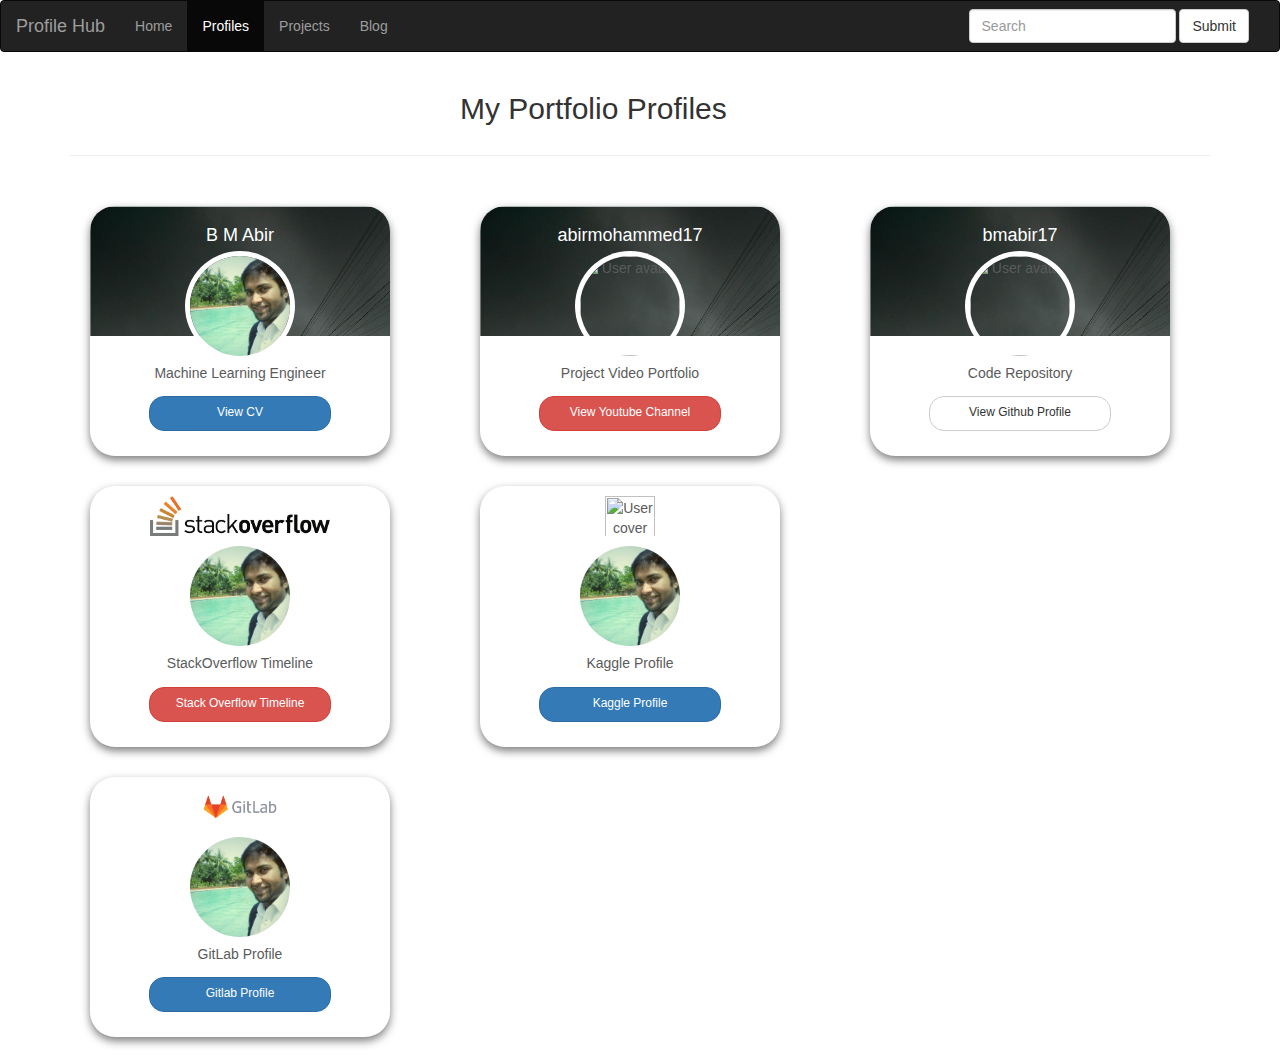
==== commit da902deb: "Update index.html" ====
--- a/index.html
+++ b/index.html
@@ -192,7 +192,7 @@
 							<div class="user-button">
 								<div class="row">
 									<div class="col-md-12">
-										<a type="button" href="https://gitlab.com/bm.abir" role="button" class="btn btn-danger btn-circle btn-sm" style="color:#fff"><i class="fa fa-envelope"></i> Gitlab Profile</a>
+										<a type="button" href="https://gitlab.com/bm.abir" role="button" class="btn btn-primary btn-circle btn-sm" style="color:#fff"><i class="fa fa-envelope"></i> Gitlab Profile</a>
 									</div>
 								</div>
 							</div>
